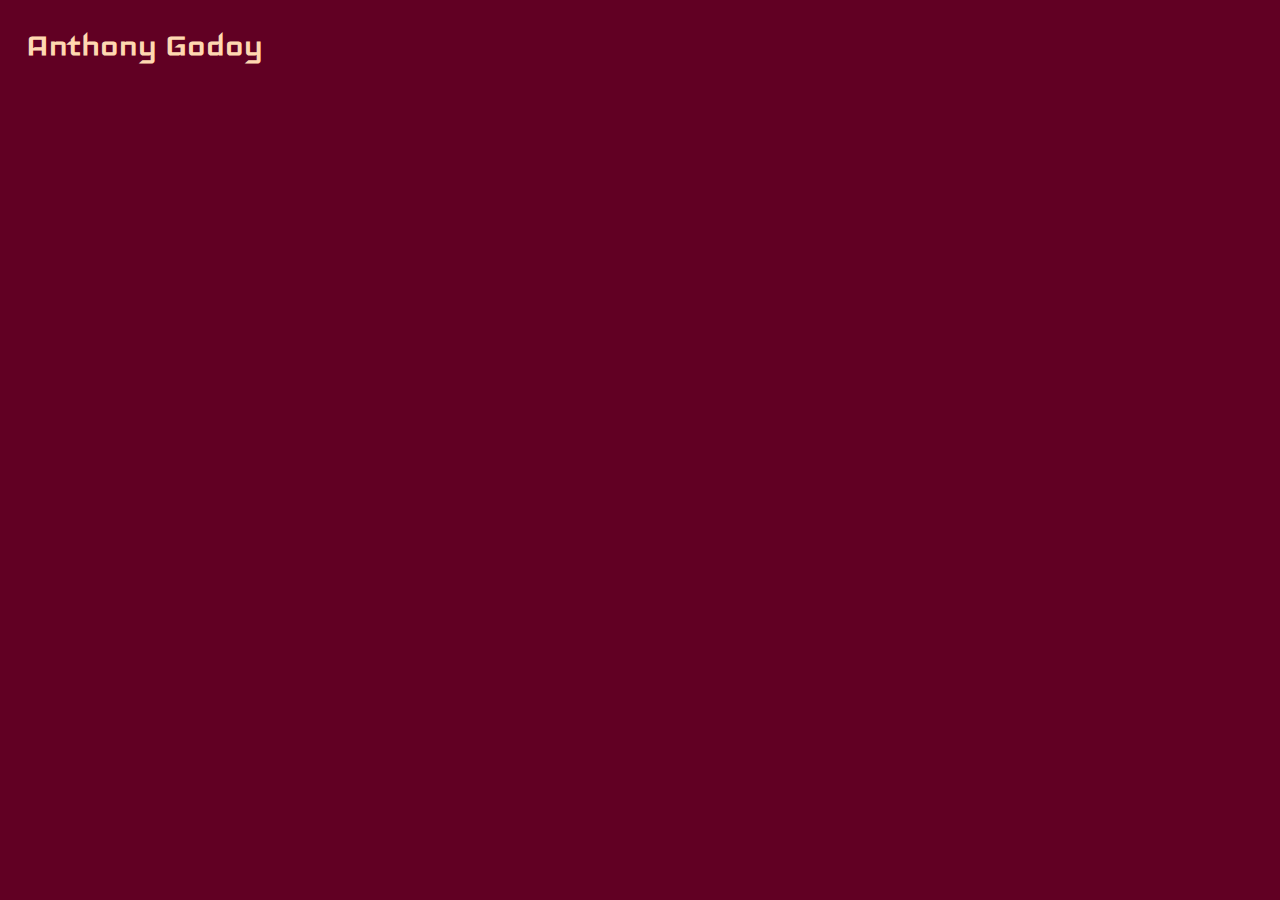
==== contact.html @ 75e69b58 "Added accesibility from home to different pages" ====
<!DOCTYPE html>
<html lang="en">
<head>
    <meta charset="UTF-8">
    <meta name = "viewport" content="width= device-width, initial-scale = 1">
    <link rel = "icon" href = "favicon.ico">
    <link rel = "apple-touch-icon" sizes = "180x180" href = "apple-touch-icon.png">
    <link rel = "icon" type = "image/png" sizes = "32x32"href = "favicon-32x32.png">
    <link rel = "icon" type = "image/png" sizes = "16x16"href = "favicon-16x16.png">
    <link rel = "manifest" href = "site.webmanifest">
    <meta name = "msapplication-TileColor" content = "#48a39c">
    <meta name = "theme-color" content = "#000000">
    <meta name = "description" content= "This is a Junior Software Developer's Portfolio Website">
    <link rel="stylesheet" href = "Styles.css">
    <link rel="stylesheet" href="bacon-solid.svg">
    <script type="text/javascript" src = "Javascript.js"></script>
    <title>Contact</title>
</head>
<body>
<header>
    <a class="active" id = "home" href = "index.html"><h1 class = "Header">Anthony Godoy</h1></a>
</header>
<main>

</main>
<footer>

</footer>
</body>
</html>
---- Styles.css ----
@import url('https://fonts.googleapis.com/css2?family=Iceland&display=swap');
@import url(Javascript.js);

body{
    font-family: Iceland, Arial;
    color: #FFD8B1;
    background: #610023;

}
main{
font-size: 60px;
    margin: 0;
    text-align: left;

}
.topnav {

}

.topnav a {
    float: left;
    text-align: right;
    text-decoration: none;
    font-size: 20px;
    padding: 0px 0px;
}

.topnav a.active {
}

.topnav .icon {
    display: none;
    width: 32px;
    height: 32px;
    filter: invert(80%) sepia(27%) saturate(377%) hue-rotate(341deg) brightness(104%) contrast(102%);

}
.topnav .icon:hover {
    width: 34px;
    height: 34px;
    image-orientation: from-image;
    image-orientation: 45deg;
    filter: invert(95%) sepia(15%) saturate(4264%) hue-rotate(297deg) brightness(79%) contrast(91%);
}


.headerlist{
    font-size: 2vw;
    display: inline-block;
    text-decoration: none;
    color: #FFD8B1;
}
.headerlist:hover{
    color: #C27F79;
}

.Header{
    z-index: 0;
    display: inline-block;
    color: #FFD8B1;
    font-size: 3vw;
    text-decoration: none;
}

@keyframes Titlezoom {
    0% {
        font-size: 5vw;
        position: absolute;
        top: 40%;
        left: 40%;
        margin-top: -50px;
        margin-left: -50px;
    }
    50%{
        font-size: 5vw;
        position: absolute;
        top: 40%;
        left: 40%;
        margin-top: -50px;
        margin-left: -50px;
    }

    100% {
        font-size: 3vw;
        text-align: left;
        position: absolute;
        top: 0vw;
        left: 2vw;
    }
}

@keyframes TitlezoomPhone {
    0% {
        font-size: 12vw;
        white-space: nowrap;
        position: absolute;
        top: 50vw;
        left: 10vw;
    }
    50%{
        font-size: 12vw;
        white-space: nowrap;
        position: absolute;
        top: 50vw;
        left: 10vw;
    }
    100% {
        font-size: 40px;
        text-align: left;
        position: absolute;
        top: 2vw;
        left: 4vw;
    }
}
@keyframes mainVisible {
    0%{
        opacity: 0%;
    }
    50%{
        opacity: 0%;
    }

    100%{
    opacity: 100%;
    }

}
p {
    color: #FFD8B1;
    display: block;
    text-decoration: none;
    animation-name: mainVisible;
    animation-duration: 4s;

}
@media screen and (max-width: 600px) {
    .topnav a{display: none;}
    .topnav a.icon {
        float: right;
        display: block;
        position: absolute;
        right: 2vw;
        top: 6vw;

    }

}

/* The "responsive" class is added to the topnav with JavaScript when the user clicks on the icon. This class makes the topnav look good on small screens (display the links vertically instead of horizontally) */
@media screen and (max-width: 600px) {
    .topnav.responsive:not a.icon {
        position: absolute;
        background-color: #C27F79;


    }
    .topnav.responsive a.icon {

        position: absolute;
        right: 2vw;
        top: 6vw;
    }
    .topnav.responsive a:not a.icon {
    }
    .topnav.responsive a{
        float: none;
        display: block;
        z-index: 1;
        text-align: right;
        position: relative;
        right: 2vw;
        top: 8vw;
    }

    .Header{
        font-size: 40px;
        animation-name:TitlezoomPhone;
        animation-duration: 2s;
        position: absolute;
        top: 2vw;
        left: 4vw;
    }
    .topnav .icon {
        display: none;
        width: 32px;
        height: 32px;
        filter: invert(80%) sepia(27%) saturate(377%) hue-rotate(341deg) brightness(104%) contrast(102%);
        animation-name: mainVisible;
        animation-duration: 4s;
    }

    p {
        color: #FFD8B1;
        text-decoration: none;
        animation-name: mainVisible;
        animation-duration: 4s;

    }

}
@media screen and (min-width:601px){

    .headerlist{
        animation: mainVisible;
        display: inline-block;
        animation-duration: 4s;

        position: relative;
        padding: 14px, 16px;
        top: 1vw;
        left: 60%;
    }
    .Header{
    animation-name: Titlezoom;
    animation-duration:2s;
        display: inline-block;
        position: absolute;
        top: 0vw;
        left: 2vw;
    }
    .topnav .icon {
        display: none;
        width: 32px;
        height: 32px;
        filter: invert(80%) sepia(27%) saturate(377%) hue-rotate(341deg) brightness(104%) contrast(102%);
        animation-name: mainVisible;
        animation-duration: 4s;
    }

    p {
        color: #FFD8B1;
        text-decoration: none;
        animation-name: mainVisible;
        animation-duration: 4s;

    }
}



.footer {

    height:24px; // Replace with the height your footer should be
width: 100%; // Don't change
background-image: none;
    background-repeat: repeat;
    background-attachment: scroll;
    background-position: 0% 0%;
    position: fixed;
    bottom: 10pt;
    left: 0pt;

}

.footer_contents {

    height:24px; // Replace with the height your footer should be
width: 1000px; // Visible width of footer

margin:auto;

}
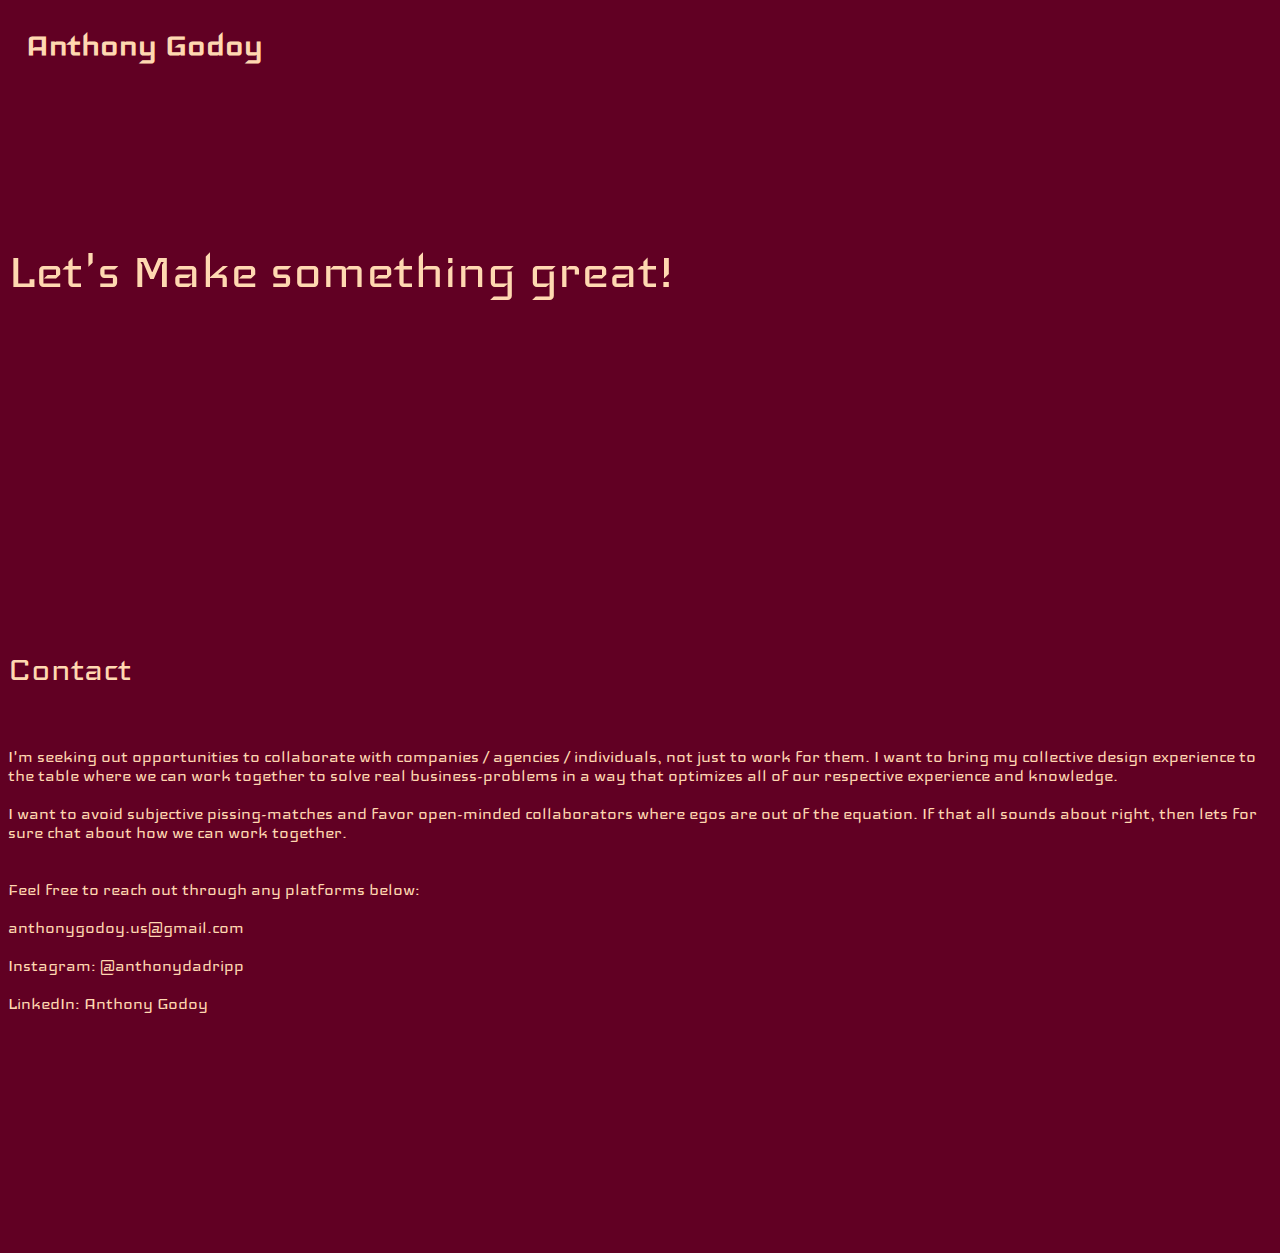
==== commit 5d498dc7: "Added a simple contact screen" ====
--- a/contact.html
+++ b/contact.html
@@ -21,6 +21,41 @@
     <a class="active" id = "home" href = "index.html"><h1 class = "Header">Anthony Godoy</h1></a>
 </header>
 <main>
+    <br>
+    <br>
+    <br>
+    <p> Let's Make something great!</p>
+    <br>
+    <br>
+    <br>
+    <br>
+    <br>
+    <p1>Contact</p1>
+    <br>
+    <p2>I'm seeking out opportunities to collaborate with companies / agencies / individuals,
+    not just to work for them. I want to bring my collective design experience to the table
+    where we can work together to solve real business-problems in a way that optimizes all of
+    our respective experience and knowledge.
+    <br>
+        <br>
+    I want to avoid subjective pissing-matches and favor open-minded collaborators where
+    egos are out of the equation. If that all sounds about right, then lets for sure chat
+    about how we can work together.
+    <br><br><br>
+    Feel free to reach out through any platforms below:
+    <br><br>
+
+     anthonygodoy.us@gmail.com
+
+    <br><br>
+
+        Instagram: @anthonydadripp
+
+    <br><br>
+
+        LinkedIn: Anthony Godoy
+    </p2>
+    <br><br><br><br>
 
 </main>
 <footer>
--- a/Styles.css
+++ b/Styles.css
@@ -126,6 +126,28 @@
 
 }
 p {
+
+    color: #FFD8B1;
+    display: block;
+    white-space: wrap;
+    text-decoration: none;
+    animation-name: mainVisible;
+    animation-duration: 4s;
+
+}
+p1 {
+    font-size: 40px;
+    white-space: wrap;
+    color: #FFD8B1;
+    display: block;
+    text-decoration: none;
+    animation-name: mainVisible;
+    animation-duration: 4s;
+
+}
+p2 {
+    font-size: 20px;
+    white-space: wrap;
     color: #FFD8B1;
     display: block;
     text-decoration: none;
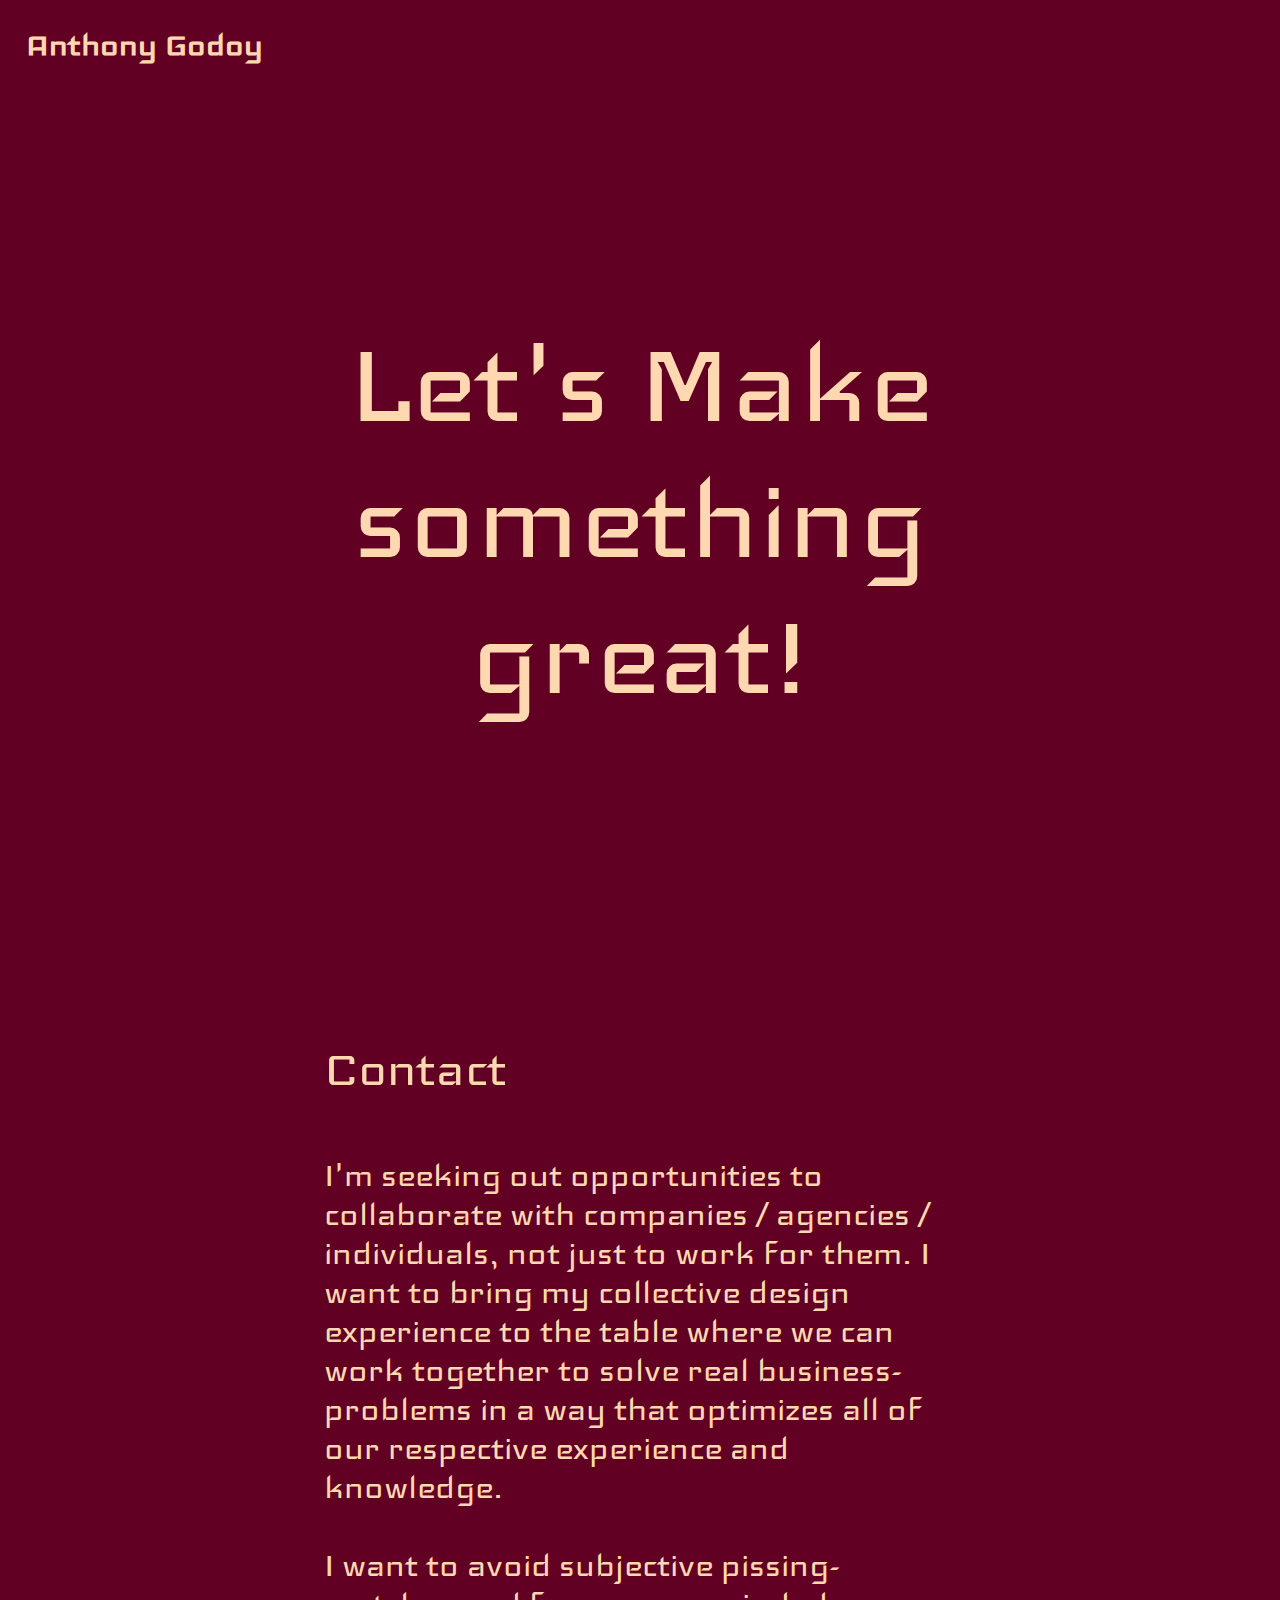
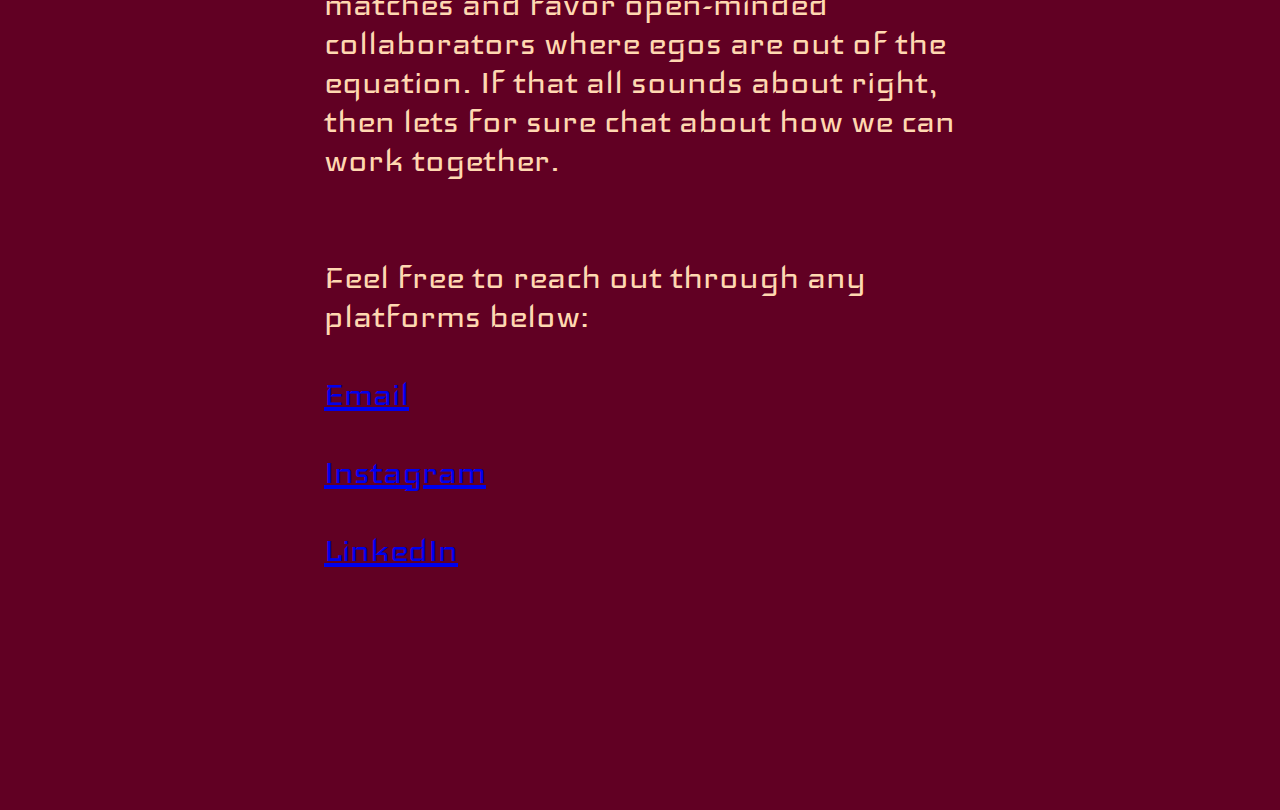
==== commit f7d8a135: "Contact Page is Finished, it looks beautiful." ====
--- a/contact.html
+++ b/contact.html
@@ -14,25 +14,19 @@
     <link rel="stylesheet" href = "Styles.css">
     <link rel="stylesheet" href="bacon-solid.svg">
     <script type="text/javascript" src = "Javascript.js"></script>
-    <title>Contact</title>
+    <title>Anthony Godoy</title>
 </head>
 <body>
 <header>
     <a class="active" id = "home" href = "index.html"><h1 class = "Header">Anthony Godoy</h1></a>
 </header>
 <main>
+
+    <p> Let's Make something great!</p>
+
+    <p1 >Contact</p1>
     <br>
-    <br>
-    <br>
-    <p> Let's Make something great!</p>
-    <br>
-    <br>
-    <br>
-    <br>
-    <br>
-    <p1>Contact</p1>
-    <br>
-    <p2>I'm seeking out opportunities to collaborate with companies / agencies / individuals,
+    <p2 id = "contactcontent">I'm seeking out opportunities to collaborate with companies / agencies / individuals,
     not just to work for them. I want to bring my collective design experience to the table
     where we can work together to solve real business-problems in a way that optimizes all of
     our respective experience and knowledge.
@@ -45,15 +39,15 @@
     Feel free to reach out through any platforms below:
     <br><br>
 
-     anthonygodoy.us@gmail.com
+     <a href = "mailto:anthonygodoy.us@gmail.com">Email</a>
 
     <br><br>
 
-        Instagram: @anthonydadripp
+        <a href="https://www.instagram.com/anthonydadripp" target = _blank>Instagram </a>
 
     <br><br>
+    <a href="https://www.linkedin.com/in/anthony-godoy-09ba88214/" target = _blank>LinkedIn</a>
 
-        LinkedIn: Anthony Godoy
     </p2>
     <br><br><br><br>
 
--- a/Styles.css
+++ b/Styles.css
@@ -22,7 +22,6 @@
     text-align: right;
     text-decoration: none;
     font-size: 20px;
-    padding: 0px 0px;
 }
 
 .topnav a.active {
@@ -175,6 +174,13 @@
         background-color: #C27F79;
 
 
+    }
+    .topnav a {
+        float: left;
+        text-align: right;
+        text-decoration: none;
+        font-size: 20px;
+        padding: 0px 0px;
     }
     .topnav.responsive a.icon {
 
@@ -212,12 +218,75 @@
     }
 
     p {
-        color: #FFD8B1;
-        text-decoration: none;
-        animation-name: mainVisible;
-        animation-duration: 4s;
-
-    }
+        font-size: 80px;
+        text-align: left;
+        margin-top: 70%;
+        margin-bottom: 50%;
+        margin-left: 10%;
+        margin-right: 20%;
+        color: #FFD8B1;
+        text-decoration: none;
+        animation-name: mainVisible;
+        white-space: wrap;
+        animation-duration: 4s;
+
+    }
+    p1{
+        font-size: 40px;
+        text-align: left;
+        margin-left: 10%;
+        margin-right: 10%;
+        color: #FFD8B1;
+        text-decoration: none;
+        animation-name: mainVisible;
+        white-space: wrap;
+        animation-duration: 4s;
+    }
+    p2{
+        font-size:25px;
+        text-align: left;
+        margin-left: 10%;
+        margin-right: 10%;
+        color: #FFD8B1;
+        text-decoration: none;
+        animation-name: mainVisible;
+        white-space: wrap;
+        animation-duration: 4s;
+    }
+    #contactcontent a{
+        font-size:25px;
+        text-align: left;
+        margin-left: 10%;
+        margin-right: 10%;
+        color: #FFD8B1;
+        text-decoration: none;
+        animation-name: mainVisible;
+        white-space: wrap;
+        animation-duration: 4s;
+    }
+    #contactcontent a:hover{
+        font-size:25px;
+        text-align: left;
+        margin-left: 10%;
+        margin-right: 10%;
+        color: #C27F79;
+        text-decoration: none;
+        animation-name: mainVisible;
+        white-space: wrap;
+        animation-duration: 4s;
+    }
+    #intro{
+        position: absolute;
+        top: 0;
+        left: 0;
+        font-size: 80px;
+        text-align: left;
+        margin-top: 70%;
+        margin-bottom: 50%;
+        margin-left: 10%;
+        margin-right: 20%;
+    }
+
 
 }
 @media screen and (min-width:601px){
@@ -230,7 +299,7 @@
         position: relative;
         padding: 14px, 16px;
         top: 1vw;
-        left: 60%;
+        left: 70%;
     }
     .Header{
     animation-name: Titlezoom;
@@ -250,11 +319,43 @@
     }
 
     p {
-        color: #FFD8B1;
-        text-decoration: none;
-        animation-name: mainVisible;
-        animation-duration: 4s;
-
+        font-size: 140px;
+        text-align: center;
+        margin: 25%;
+        color: #FFD8B1;
+        text-decoration: none;
+        animation-name: mainVisible;
+        white-space: wrap;
+        animation-duration: 4s;
+
+    }
+    p1 {
+        font-size: 60px;
+        text-align: left;
+        color: #FFD8B1;
+        text-decoration: none;
+        animation-name: mainVisible;
+        animation-duration: 4s;
+        margin-left:25%
+
+    }
+    p2 {
+        font-size: 40px;
+        text-align: left;
+        color: #FFD8B1;
+        text-decoration: none;
+        animation-name: mainVisible;
+        animation-duration: 4s;
+        margin-left:25%;
+        margin-right:25%;
+
+    }
+    .topnav a {
+        float: left;
+        text-align: right;
+        text-decoration: none;
+        font-size: 20px;
+        padding: 14px 16px;
     }
 }
 
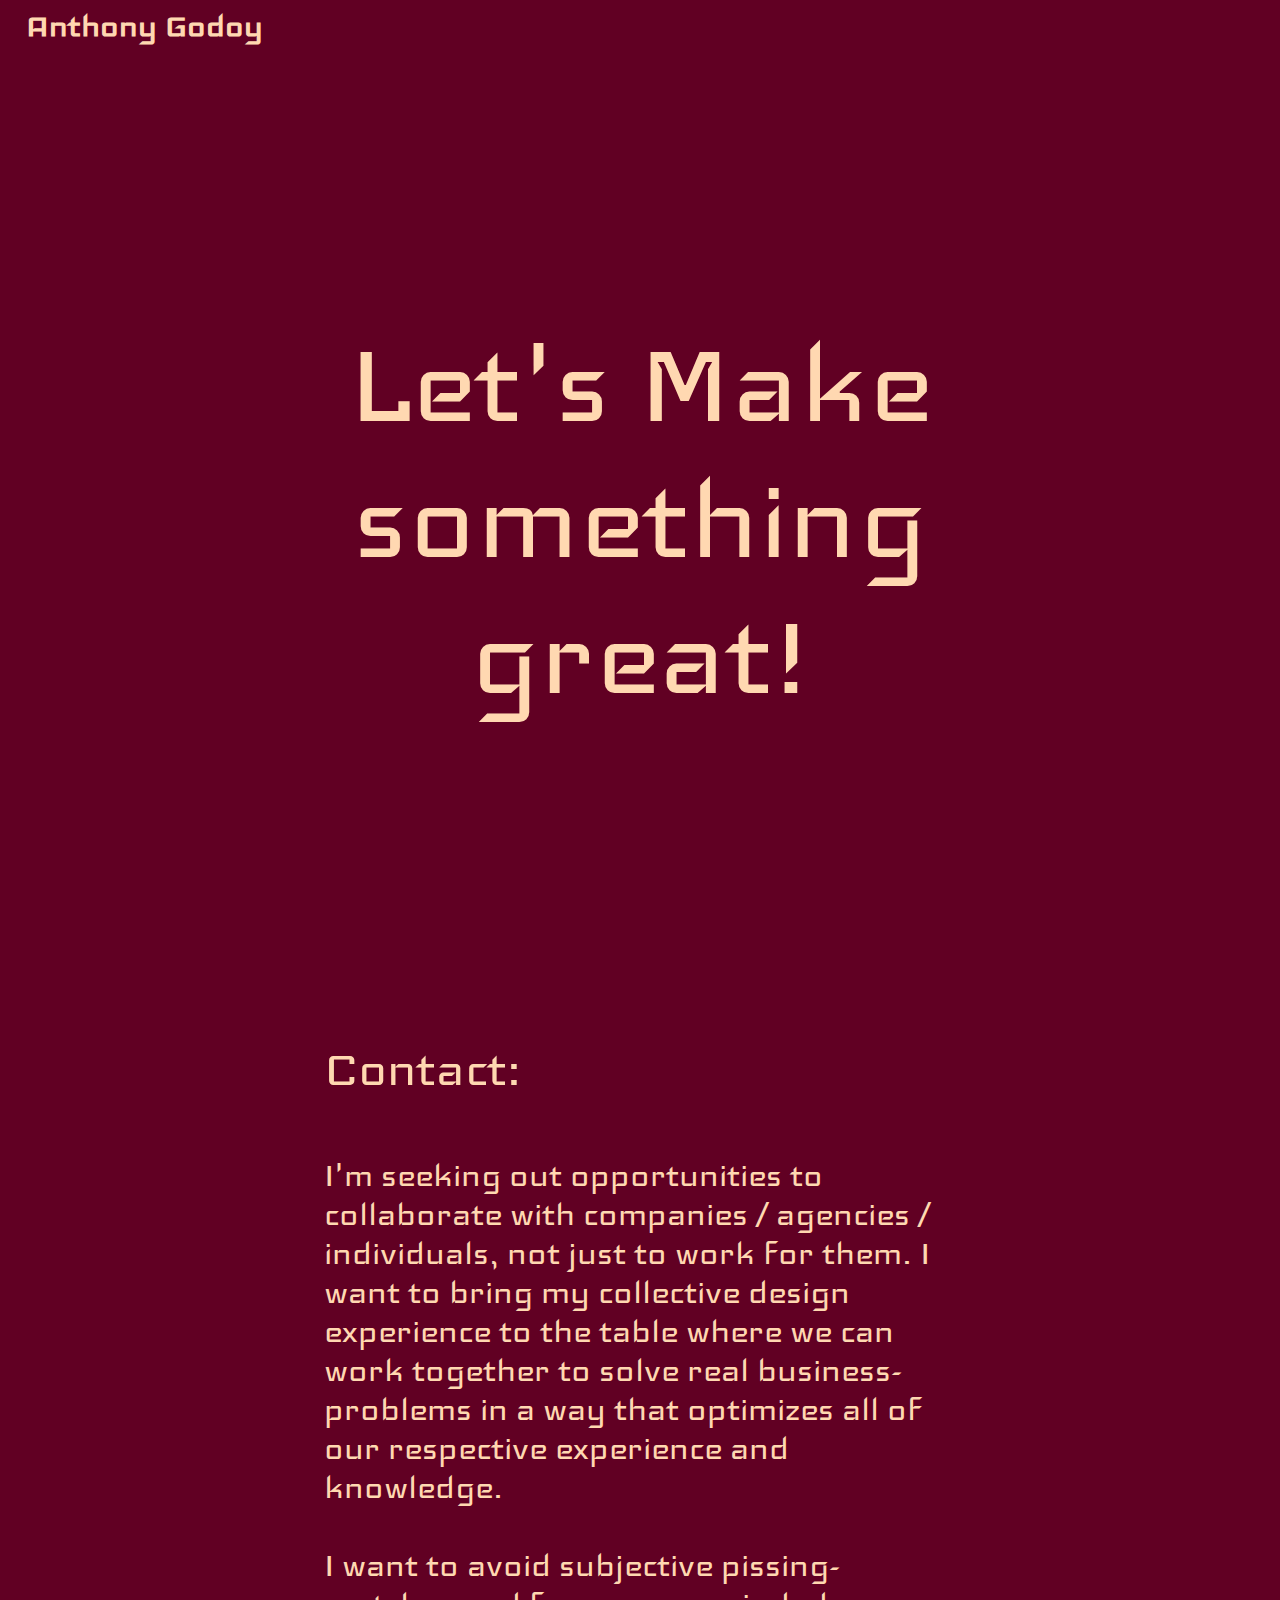
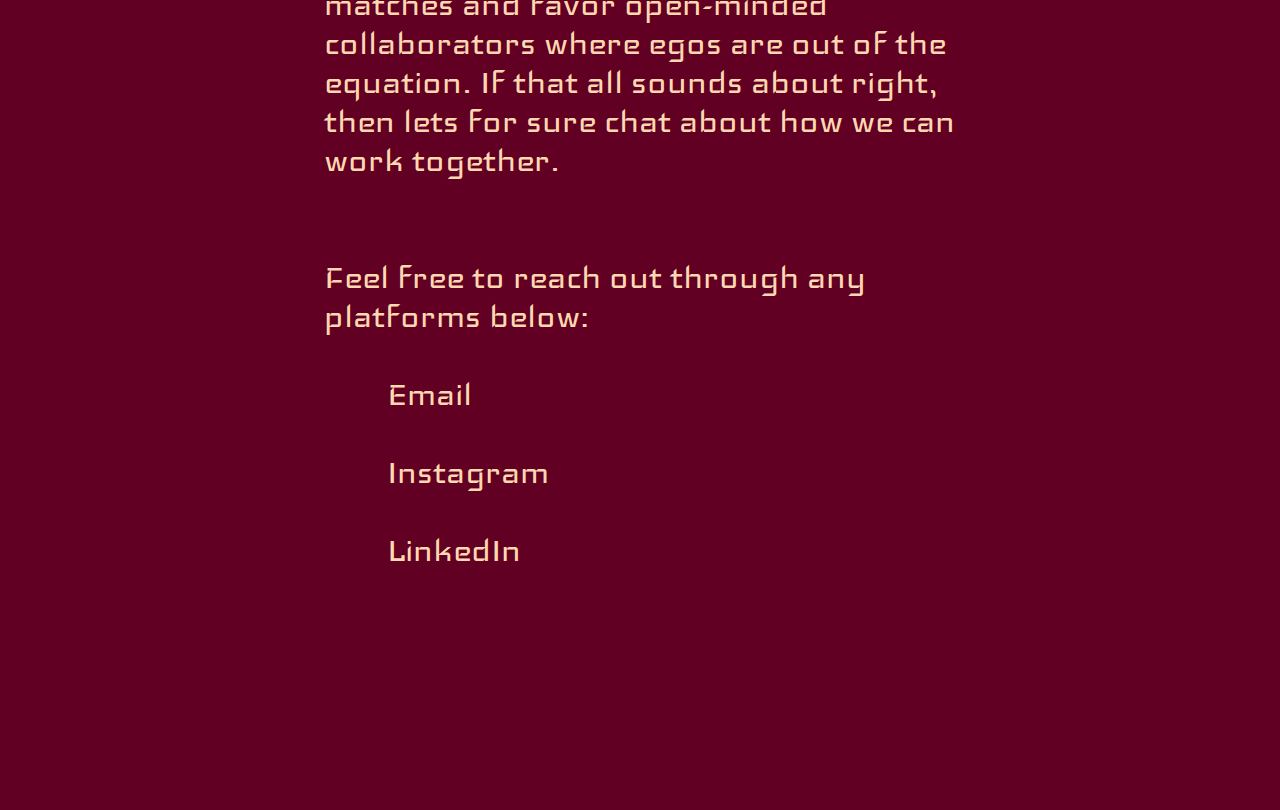
==== commit c9afc205: "I have a finished website, I kind of need Projects though." ====
--- a/contact.html
+++ b/contact.html
@@ -24,7 +24,7 @@
 
     <p> Let's Make something great!</p>
 
-    <p1 >Contact</p1>
+    <p1 >Contact:</p1>
     <br>
     <p2 id = "contactcontent">I'm seeking out opportunities to collaborate with companies / agencies / individuals,
     not just to work for them. I want to bring my collective design experience to the table
--- a/Styles.css
+++ b/Styles.css
@@ -5,6 +5,16 @@
     font-family: Iceland, Arial;
     color: #FFD8B1;
     background: #610023;
+
+}
+#image{
+    width: 100%;
+    height: 100%;
+    opacity: 20%;
+
+    animation-name: imgVisible;
+    animation-duration: 4s;
+
 
 }
 main{
@@ -52,7 +62,16 @@
 .headerlist:hover{
     color: #C27F79;
 }
-
+a{
+    color: #FFD8B1;
+    text-decoration: none;
+}
+a:hover{
+    color: #C27F79;
+    text-decoration: none;
+}
+dd{
+}
 .Header{
     z-index: 0;
     display: inline-block;
@@ -83,7 +102,7 @@
         font-size: 3vw;
         text-align: left;
         position: absolute;
-        top: 0vw;
+        top: -1.5vw;
         left: 2vw;
     }
 }
@@ -107,7 +126,7 @@
         font-size: 40px;
         text-align: left;
         position: absolute;
-        top: 2vw;
+        top: -4vw;
         left: 4vw;
     }
 }
@@ -121,6 +140,19 @@
 
     100%{
     opacity: 100%;
+    }
+
+}
+@keyframes imgVisible {
+    0%{
+        opacity: 0%;
+    }
+    80%{
+        opacity: 0%;
+    }
+
+    100%{
+        opacity: 20%;
     }
 
 }
@@ -160,8 +192,8 @@
         float: right;
         display: block;
         position: absolute;
-        right: 2vw;
-        top: 6vw;
+        right: 3vw;
+        top: 3vw;
 
     }
 
@@ -185,8 +217,8 @@
     .topnav.responsive a.icon {
 
         position: absolute;
-        right: 2vw;
-        top: 6vw;
+        right: 3vw;
+        top: 3vw;
     }
     .topnav.responsive a:not a.icon {
     }
@@ -197,7 +229,7 @@
         text-align: right;
         position: relative;
         right: 2vw;
-        top: 8vw;
+        top: 10vw;
     }
 
     .Header{
@@ -205,7 +237,7 @@
         animation-name:TitlezoomPhone;
         animation-duration: 2s;
         position: absolute;
-        top: 2vw;
+        top: -4vw;
         left: 4vw;
     }
     .topnav .icon {
@@ -286,7 +318,23 @@
         margin-left: 10%;
         margin-right: 20%;
     }
-
+#image{
+    width: 100%;
+    height: 90%;
+    opacity: 20%;
+    position: absolute;
+    top: 0;
+    left: 0;
+    margin-top: 10%;
+    margin-left: 0%;
+    margin-right: 0%;
+    margin-bottom: 0%;
+
+    animation-name: imgVisible;
+    animation-duration: 4s;
+
+
+}
 
 }
 @media screen and (min-width:601px){
@@ -298,7 +346,7 @@
 
         position: relative;
         padding: 14px, 16px;
-        top: 1vw;
+        top: -.5vw;
         left: 70%;
     }
     .Header{
@@ -306,7 +354,7 @@
     animation-duration:2s;
         display: inline-block;
         position: absolute;
-        top: 0vw;
+        top: -1.5vw;
         left: 2vw;
     }
     .topnav .icon {
@@ -356,6 +404,43 @@
         text-decoration: none;
         font-size: 20px;
         padding: 14px 16px;
+    }
+    #image{
+        width: 30%;
+        height: 80%;
+        opacity: 20%;
+        position: absolute;
+        top: 0;
+        left: 0;
+        margin-top: 5%;
+        margin-left: 50%;
+        margin-right: 0%;
+        margin-bottom: 0%;
+
+        animation-name: imgVisible;
+        animation-duration: 4s;
+
+
+    }
+    #contactcontent a{
+        text-align: left;
+        margin-left: 10%;
+        margin-right: 10%;
+        color: #FFD8B1;
+        text-decoration: none;
+        animation-name: mainVisible;
+        white-space: wrap;
+        animation-duration: 4s;
+    }
+    #contactcontent a:hover{
+        text-align: left;
+        margin-left: 10%;
+        margin-right: 10%;
+        color: #C27F79;
+        text-decoration: none;
+        animation-name: mainVisible;
+        white-space: wrap;
+        animation-duration: 4s;
     }
 }
 
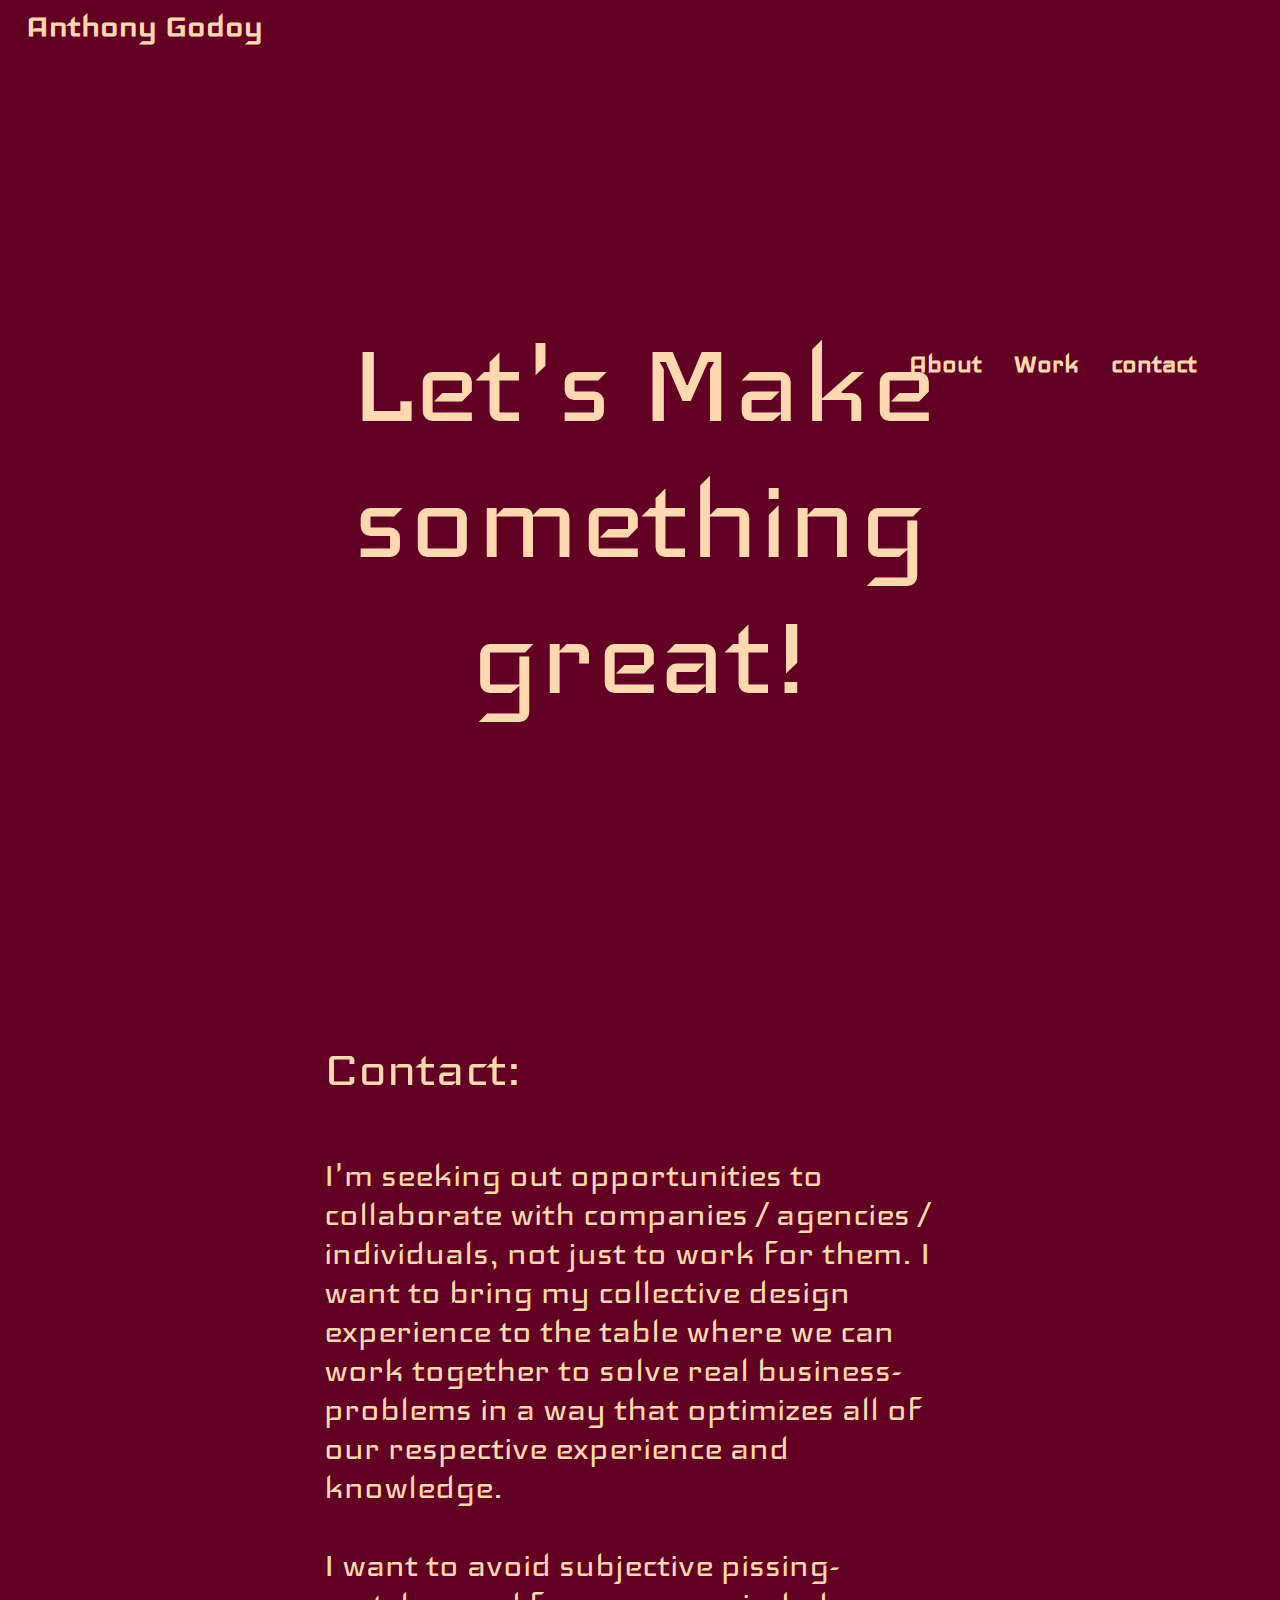
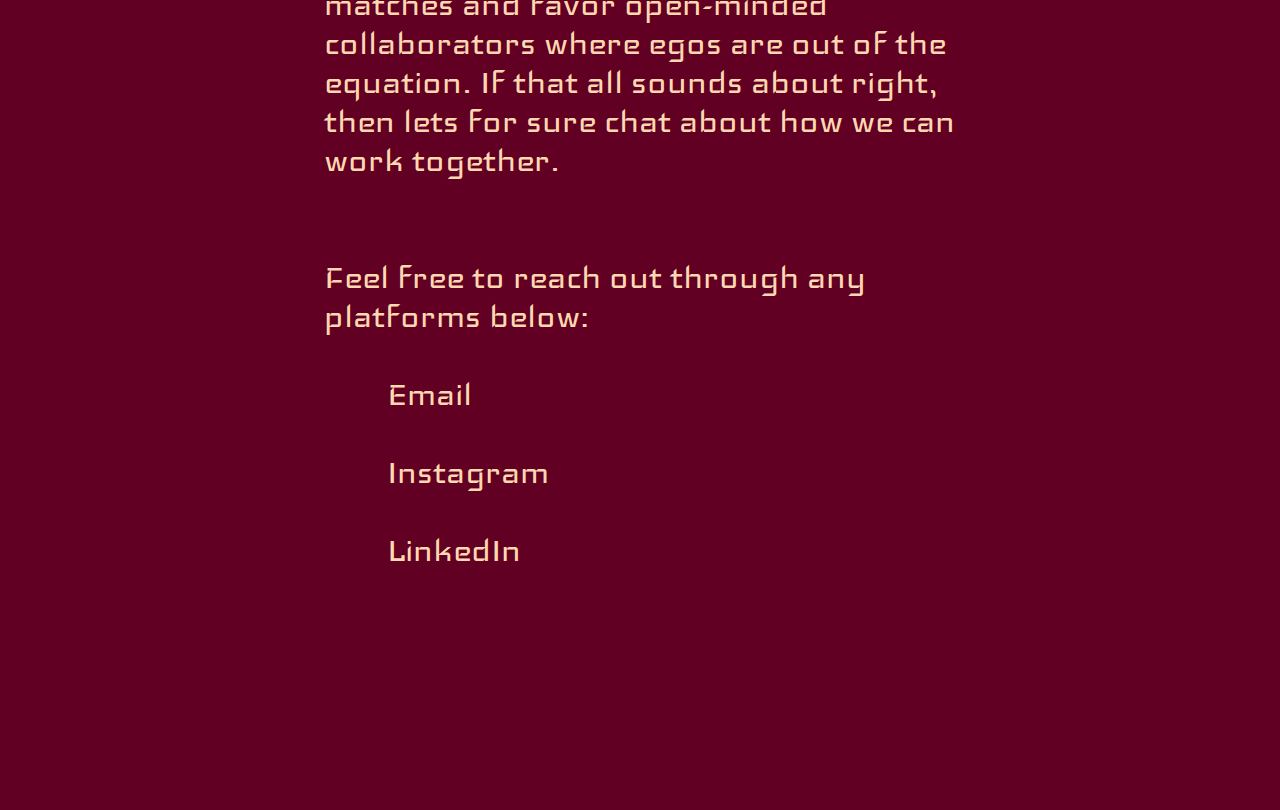
==== commit 9861b8b4: "added the links to all web pages" ====
--- a/contact.html
+++ b/contact.html
@@ -18,7 +18,27 @@
 </head>
 <body>
 <header>
-    <a class="active" id = "home" href = "index.html"><h1 class = "Header">Anthony Godoy</h1></a>
+    <script>
+        function myFunction() {
+            var x = document.getElementById("myTopnav");
+            if (x.className === "topnav") {
+                x.className += " responsive";
+            } else {
+                x.className = "topnav";
+            }
+        }
+    </script>
+    <a class="active" id = "home" href = "#"><h1 class = "Header">Anthony Godoy</h1></a>
+    <div class="topnav" id="myTopnav">
+
+        <a href="javascript:void(0);" class="icon" onclick="myFunction()">
+            <img src = "bacon-solid.svg" alt="this"></img>
+        </a>
+
+        <a class= "headerlist" id = "storylink" href = "story.html"><h2>About</h2></a>
+        <a class= "headerlist" id = "worklink" href = "work.html"><h2>Work</h2></a>
+        <a class= "headerlist" id = "contactlink" href = "contact.html"><h2>contact</h2></a>
+    </div>
 </header>
 <main>
 
--- a/Styles.css
+++ b/Styles.css
@@ -52,7 +52,9 @@
     filter: invert(95%) sepia(15%) saturate(4264%) hue-rotate(297deg) brightness(79%) contrast(91%);
 }
 
-
+.Header:hover{
+    color: #C27F79;
+}
 .headerlist{
     font-size: 2vw;
     display: inline-block;
@@ -64,7 +66,6 @@
 }
 a{
     color: #FFD8B1;
-    text-decoration: none;
 }
 a:hover{
     color: #C27F79;
@@ -320,7 +321,7 @@
     }
 #image{
     width: 100%;
-    height: 90%;
+    height: 80%;
     opacity: 20%;
     position: absolute;
     top: 0;
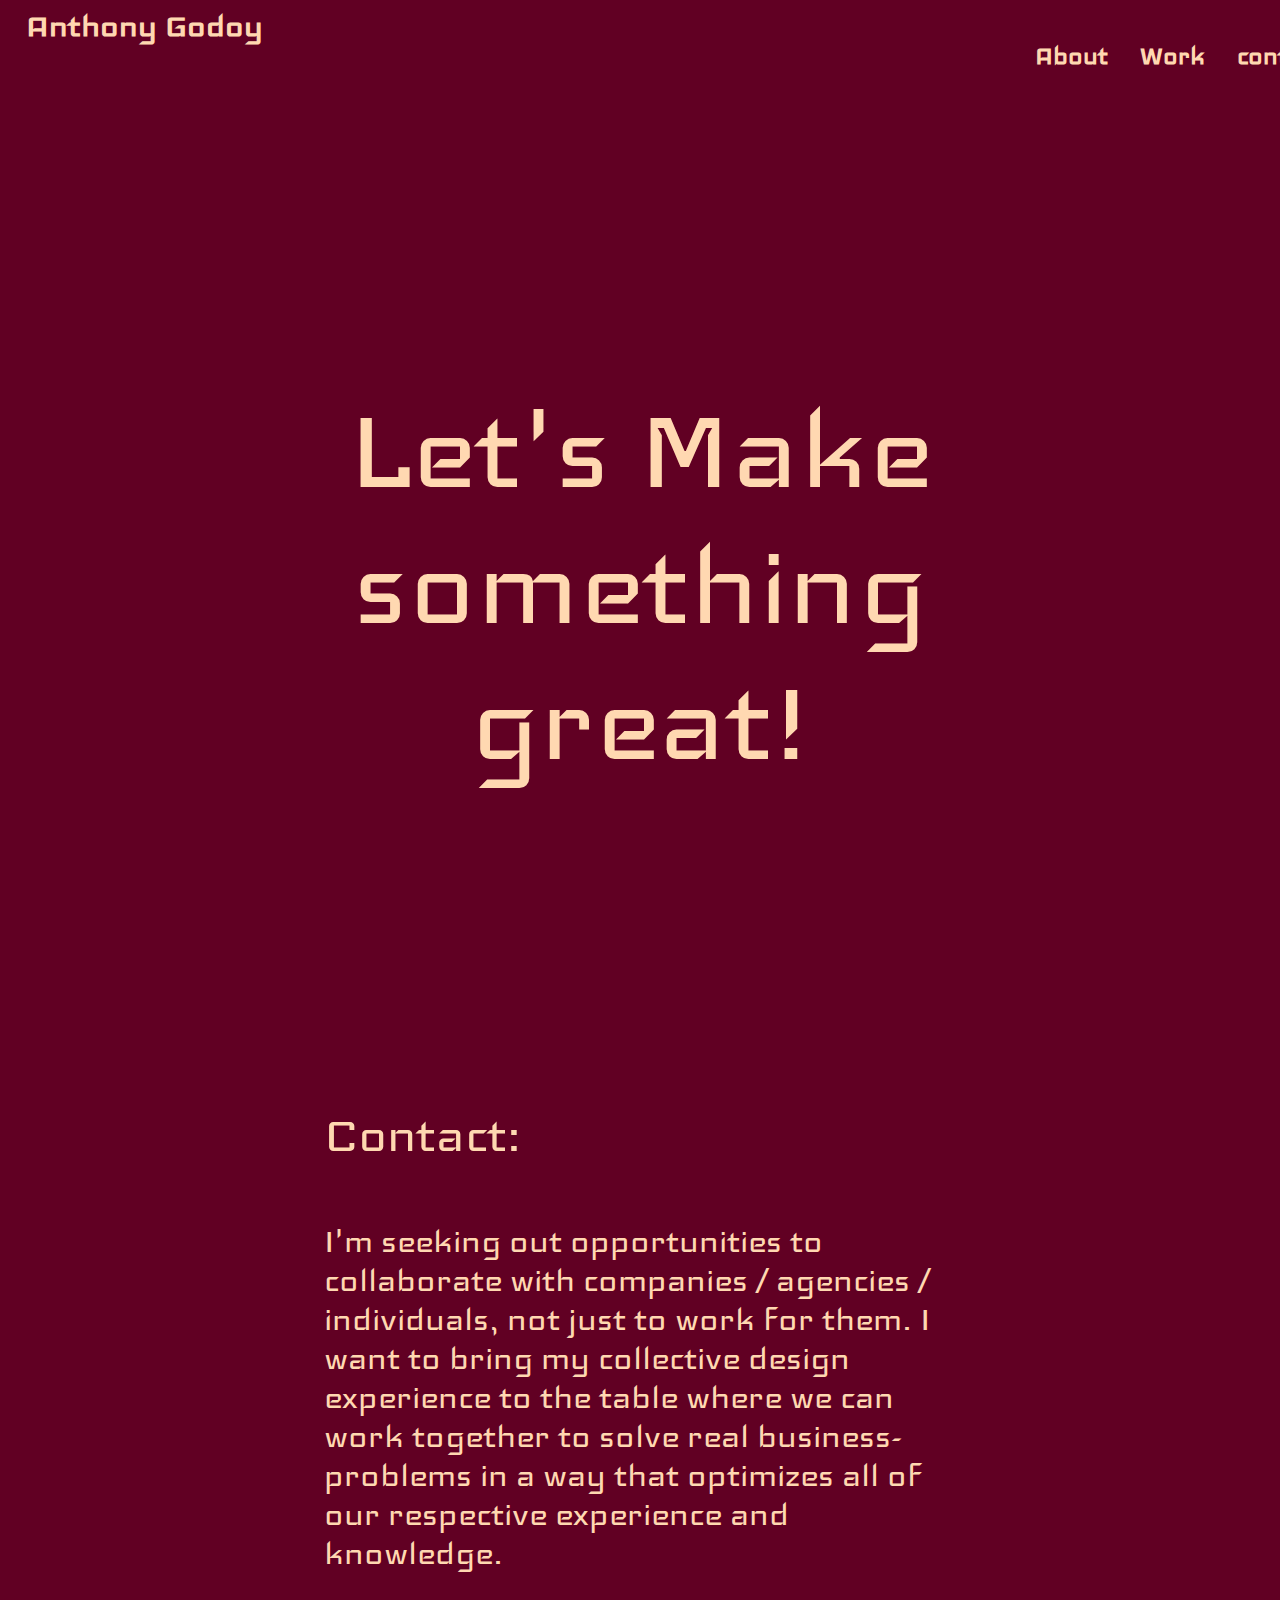
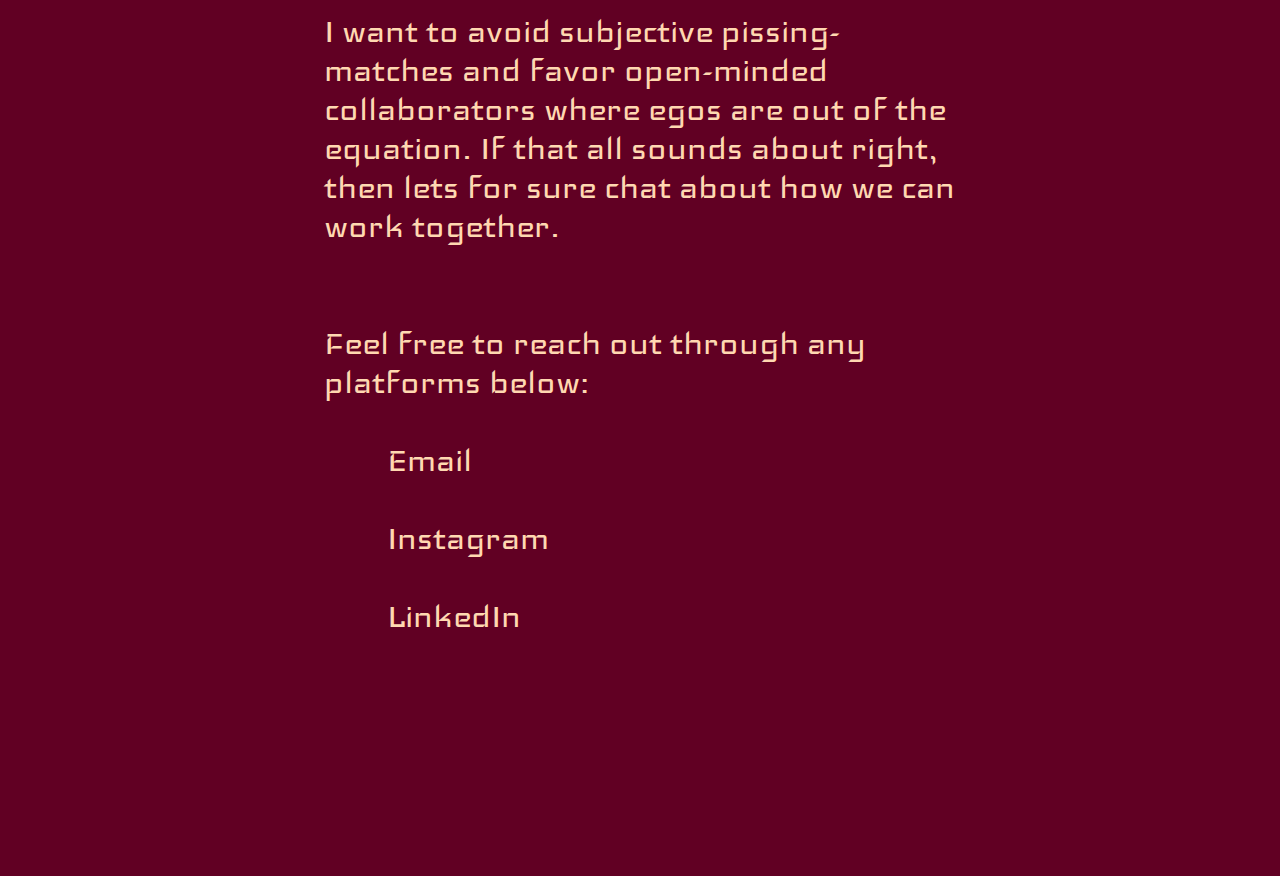
==== commit ba1d4eff: "finished the website addons" ====
--- a/contact.html
+++ b/contact.html
@@ -10,25 +10,17 @@
     <link rel = "manifest" href = "site.webmanifest">
     <meta name = "msapplication-TileColor" content = "#48a39c">
     <meta name = "theme-color" content = "#000000">
+    <title>Anthony Godoy</title>
     <meta name = "description" content= "This is a Junior Software Developer's Portfolio Website">
     <link rel="stylesheet" href = "Styles.css">
     <link rel="stylesheet" href="bacon-solid.svg">
     <script type="text/javascript" src = "Javascript.js"></script>
-    <title>Anthony Godoy</title>
+
+
 </head>
 <body>
 <header>
-    <script>
-        function myFunction() {
-            var x = document.getElementById("myTopnav");
-            if (x.className === "topnav") {
-                x.className += " responsive";
-            } else {
-                x.className = "topnav";
-            }
-        }
-    </script>
-    <a class="active" id = "home" href = "#"><h1 class = "Header">Anthony Godoy</h1></a>
+    <a class="active" id = "home" href = "index.html"><h1 class = "Header">Anthony Godoy</h1></a>
     <div class="topnav" id="myTopnav">
 
         <a href="javascript:void(0);" class="icon" onclick="myFunction()">
@@ -41,6 +33,7 @@
     </div>
 </header>
 <main>
+    <br>
 
     <p> Let's Make something great!</p>
 
@@ -75,5 +68,15 @@
 <footer>
 
 </footer>
+<script>
+    function myFunction() {
+        var x = document.getElementById("myTopnav");
+        if (x.className === "topnav") {
+            x.className += " responsive";
+        } else {
+            x.className = "topnav";
+        }
+    }
+</script>
 </body>
 </html>--- a/Styles.css
+++ b/Styles.css
@@ -63,6 +63,7 @@
 }
 .headerlist:hover{
     color: #C27F79;
+
 }
 a{
     color: #FFD8B1;
@@ -344,11 +345,10 @@
         animation: mainVisible;
         display: inline-block;
         animation-duration: 4s;
-
         position: relative;
         padding: 14px, 16px;
         top: -.5vw;
-        left: 70%;
+        left: 80%;
     }
     .Header{
     animation-name: Titlezoom;
@@ -442,6 +442,15 @@
         animation-name: mainVisible;
         white-space: wrap;
         animation-duration: 4s;
+    }
+    .headerlist:hover{
+        color: #C27F79;
+font-size: 30px;
+        transition: all 250ms;
+    }
+    .Header:hover{
+        font-size: 4vw;
+        transition: all 250ms;
     }
 }
 
